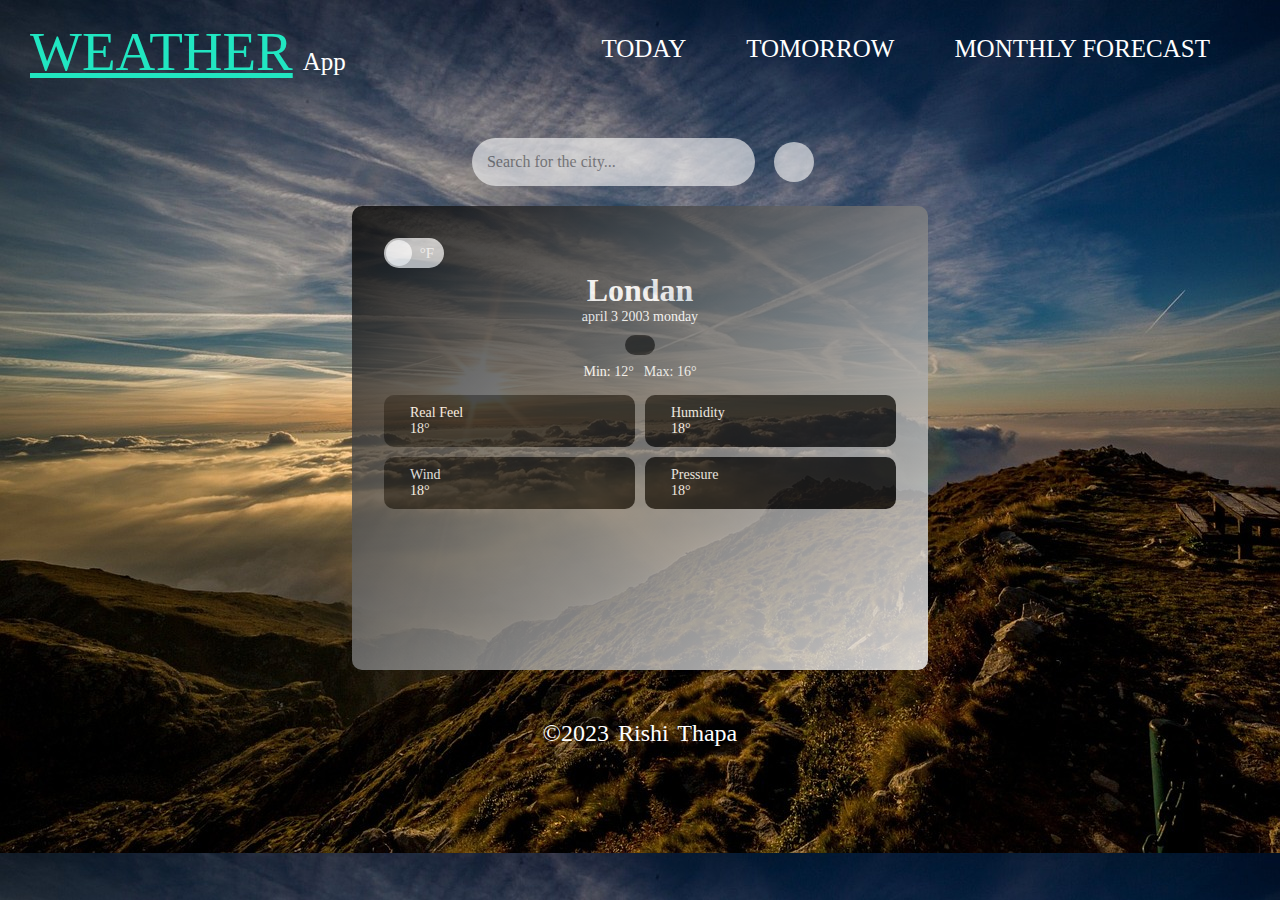
==== index.html @ fadd1b42 "first commit" ====
<!DOCTYPE html>
<html lang="en">
<head>
  <meta charset="UTF-8">
  <meta name="viewport" content="width=device-width, initial-scale=1.0">
  <link rel="stylesheet" href="https://cdnjs.cloudflare.com/ajax/libs/font-awesome/6.4.0/css/all.min.css" integrity="sha512-iecdLmaskl7CVkqkXNQ/ZH/XLlvWZOJyj7Yy7tcenmpD1ypASozpmT/E0iPtmFIB46ZmdtAc9eNBvH0H/ZpiBw==" crossorigin="anonymous" referrerpolicy="no-referrer" />
  <title>Weather App</title>
  <link rel="stylesheet" href="style.css">
</head>
<body>
    <div class="header">
        <div class="logo">
          <a href="index.html" style="text-decoration: none">
            <span class="hero-0"style="text-decoration: underline;"><u>WEATHER</u></span>App</a>
        </div>
  
        <nav>
          <div class="nav" id="nav">
            <ul>
              <li><a href="index.html">TODAY</a></li>
              <li><a href="index.html">TOMORROW</a></li>
              <li><a href="index.html">MONTHLY FORECAST</a></li>
            </ul>
          </div>
        </nav>
    </div>

    <div class="main">
        <div class="search">
            <input type="text" class="Search-bar" placeholder="Search for the city...">
            <Button><i class="fa-solid fa-magnifying-glass"></i></i></Button>
        </div>

        <div class="container">
          <div class="weather__units">
            <label class="weather__toggle-switch">
              <input type="checkbox" class="weather__toggle-input">
              <span class="weather__toggle-slider"></span>
              <span class="weather_unit_celsius">°C</span>
              <span class="weather_unit_farenheit">°F</span>
            </label>
            </div>
          <div class="weather__body">
              <h1 class="weather__city">Londan</h1>
              <div class="weather__datetime">april 3 2003 monday</div>
              <div class="weather__forecast"></div>
              <div class="weather__icon"></div>
              <p class="weather__temperature"></p>
              <div class="weather__minmax">
                  <p>Min: 12&#176</p>
                  <p>Max: 16&#176</p>
              </div>
          </div>
  
          <div class="weather__info">
              <div class="weather__card">
                  <i class="fa-solid fa-temperature-full"></i>
                  <div>
                      <p>Real Feel</p>
                      <p class="weather__realfeel">18&#176</p>
                  </div>
              </div>
              <div class="weather__card">
                  <i class="fa-solid fa-droplet"></i>
                  <div>
                      <p>Humidity</p>
                      <p class="weather__humidity">18&#176</p>
                  </div>
              </div>
              <div class="weather__card">
                  <i class="fa-solid fa-wind"></i>
                  <div>
                      <p>Wind</p>
                      <p class="weather__wind">18&#176</p>
                  </div>
              </div>
              <div class="weather__card">
                  <i class="fa-solid fa-gauge-high"></i>
                  <div>
                      <p>Pressure</p>
                      <p class="weather__pressure">18&#176</p>
                  </div>
              </div>
          </div>
      </div>

    <footer class="copyright">
            <p>©2023 Rishi Thapa</p>
    </footer>

    <script src="script.js"></script>
</body>
</html>
---- style.css ----
@import url('https://fonts.googleapis.com/css2?family=Poppins:wght@200;300;400&display=swap');
*{
    margin: 0;
    padding: 0;
    list-style: none;
    font-family: 'Itim', cursive;
    text-decoration: none;
}

html{
    scroll-behavior: smooth;
}

body{
    background-color: black;
    background-image: url(bg.jpg);
    background-size: cover;
}

.header{
    padding: 20px;
    margin: 0%;
    display: flex;
    justify-content: space-between; 
}

.header .logo a{
    color: rgb(255, 255, 255);
    font-size: 25px;
}

.logo .hero-0{
    align-items: center;
    padding: 10px;
    font-size: 55px;
    color: #21E6C1;
}

nav{
    margin-top: 15px;
}
.nav ul{
    display: flex;
}
.nav ul li a { 
    padding: 10px;
    text-decoration: none;
    margin-right: 40px;
    color: white;
    font-size: 25px;
    transition: all 150ms ease-in-out;
  }

.nav    a:hover{
    color: #21E6C1;
    text-decoration: underline;
    transform: translateY(-5px);
}

nav .fa-solid{
    color: aliceblue;
    display: none;
}

.main{
    margin-top: 15px;
}


input.Search-bar{
    background-image: linear-gradient(to right, white, rgb(255, 255, 255));
    opacity: 0.6;
    color: #000000;
    border: none;
    width: 20%;
    padding: 15px;
    margin: 0.8em;
    border-radius: 100px;
    font-size: 16px;
}
.search{
    
    display: flex;
    align-items: center;
    justify-content: center;
    margin: 0;
    padding: 7px 8px;
}
button{
    background-image: linear-gradient(to right, white, rgb(255, 255, 255));
    opacity: 0.6;
    margin: 0.5em;
    border-radius: 50%;
    border: none;
    height: 3em;
    width: 3em;
    outline: none;
    background: 7c7c7c2b;
    color: black;
    cursor: pointer;
    transition: 0.2s ease-in-out;
}
button:hover{
    background: rgb(165, 165, 218);

}

.weather__units {
    font-size: 15px;
    opacity: 1;
}

.weather__units span {
    cursor: pointer;
}

.weather__units span:first-child {
    margin-right: 0.5rem;
}

.weather__toggle-switch {
    display: inline-block;
    position: relative;
    width: 60px;
    height: 30px;
  }

  .weather__toggle-input {
    display: none;
  }

  .weather__toggle-slider {
    position: absolute;
    top: 0;
    left: 0;
    right: 0;
    bottom: 0;
    background-color: #ccc;
    border-radius: 34px;
    transition: all 0.3s;
  }

  .weather__toggle-slider:before {
    position: absolute;
    content: "";
    height: 26px;
    width: 26px;
    left: 2px;
    bottom: 2px;
    background-color: white;
    border-radius: 50%;
    transition: all 0.3s;
  }

  .weather__toggle-input:checked + .weather__toggle-slider {
    background-color: #2196F3;
  }

  .weather__toggle-input:checked + .weather__toggle-slider:before {
    transform: translateX(30px);
  }

  .weather_unit_celsius {
    position: absolute;
    top: 50%;
    left: 10px;
    transform: translateY(-50%);
  }

  .weather_unit_farenheit {
    position: absolute;
    top: 50%;
    right: 10px;
    transform: translateY(-50%);
  }

.container {
    background-image: linear-gradient(to bottom right, rgb(0, 0, 0) , rgb(255, 255, 255));
    opacity: 0.8;
    color: #fff;
    padding: 2rem;
    width: 40%;
    height: 400px;
    margin:auto;
    border-radius: 10px;
}

.weather__body {
    text-align: center;
}

.weather__datetime {
    margin-bottom: 10px;
    font-size: 14px;
}

.weather__forecast {
    background: #1e1e1e;
    display: inline-block;
    padding: 10px 15px;
    border-radius: 30px;
}

.weather__icon img {
    width: 70px;
}

.weather__temperature {
    font-size: 16px;
}

.weather__minmax {
    display: flex;
    justify-content: center;
}

.weather__minmax p {
    font-size: 14px;
    margin: 5px;
}

.weather__info {
    display: grid;
    grid-template-columns: repeat(2, 1fr);
    grid-gap: 10px;
    margin-top: 10px;
}

.weather__card {
    display: flex;
    align-items: center;
    background: #1e1e1e;
    padding: 10px;
    border-radius: 10px;
}

.weather__card i {
    font-size: 1.5rem;
    margin-right: 1rem;
}

.weather__card p {
    font-size: 14px;
}

.copyright{
    margin-top: 50px;
    align-items: center;
    color: #fff;
    font-size: x-large;
    word-spacing: 3px;
    text-align: center;
}
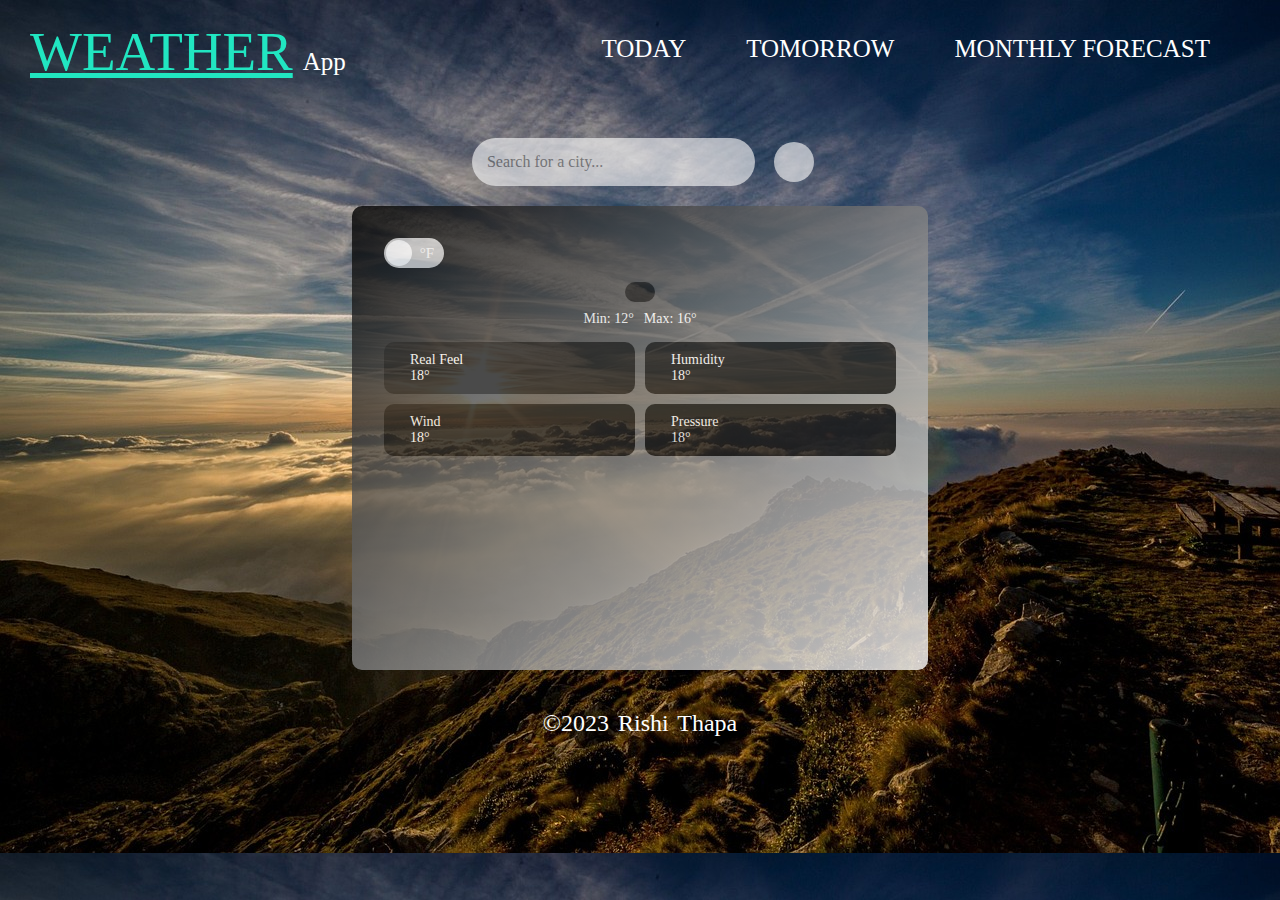
==== commit 6aaaa5f0: "2nd commit" ====
--- a/index.html
+++ b/index.html
@@ -18,18 +18,18 @@
           <div class="nav" id="nav">
             <ul>
               <li><a href="index.html">TODAY</a></li>
-              <li><a href="index.html">TOMORROW</a></li>
-              <li><a href="index.html">MONTHLY FORECAST</a></li>
+              <li><a href="tomorrow.html">TOMORROW</a></li>
+              <li><a href="month.html">MONTHLY FORECAST</a></li>
             </ul>
           </div>
         </nav>
     </div>
 
     <div class="main">
-        <div class="search">
-            <input type="text" class="Search-bar" placeholder="Search for the city...">
-            <Button><i class="fa-solid fa-magnifying-glass"></i></i></Button>
-        </div>
+      <form class="weather__search">
+        <input type="text" placeholder="Search for a city..." class="weather__searchform">
+        <button><i class="fa-solid fa-magnifying-glass"></i></button>
+      </form> 
 
         <div class="container">
           <div class="weather__units">
@@ -41,8 +41,8 @@
             </label>
             </div>
           <div class="weather__body">
-              <h1 class="weather__city">Londan</h1>
-              <div class="weather__datetime">april 3 2003 monday</div>
+              <h1 class="weather__city"></h1>
+              <div class="weather__datetime"></div>
               <div class="weather__forecast"></div>
               <div class="weather__icon"></div>
               <p class="weather__temperature"></p>
--- a/style.css
+++ b/style.css
@@ -67,7 +67,7 @@
 }
 
 
-input.Search-bar{
+.weather__searchform{
     background-image: linear-gradient(to right, white, rgb(255, 255, 255));
     opacity: 0.6;
     color: #000000;
@@ -78,7 +78,7 @@
     border-radius: 100px;
     font-size: 16px;
 }
-.search{
+.weather__search{
     
     display: flex;
     align-items: center;
@@ -185,6 +185,9 @@
     border-radius: 10px;
 }
 
+.container h1{
+    text-align: center;
+}
 .weather__body {
     text-align: center;
 }
@@ -244,8 +247,7 @@
 }
 
 .copyright{
-    margin-top: 50px;
-    align-items: center;
+    margin-top: 40px;
     color: #fff;
     font-size: x-large;
     word-spacing: 3px;
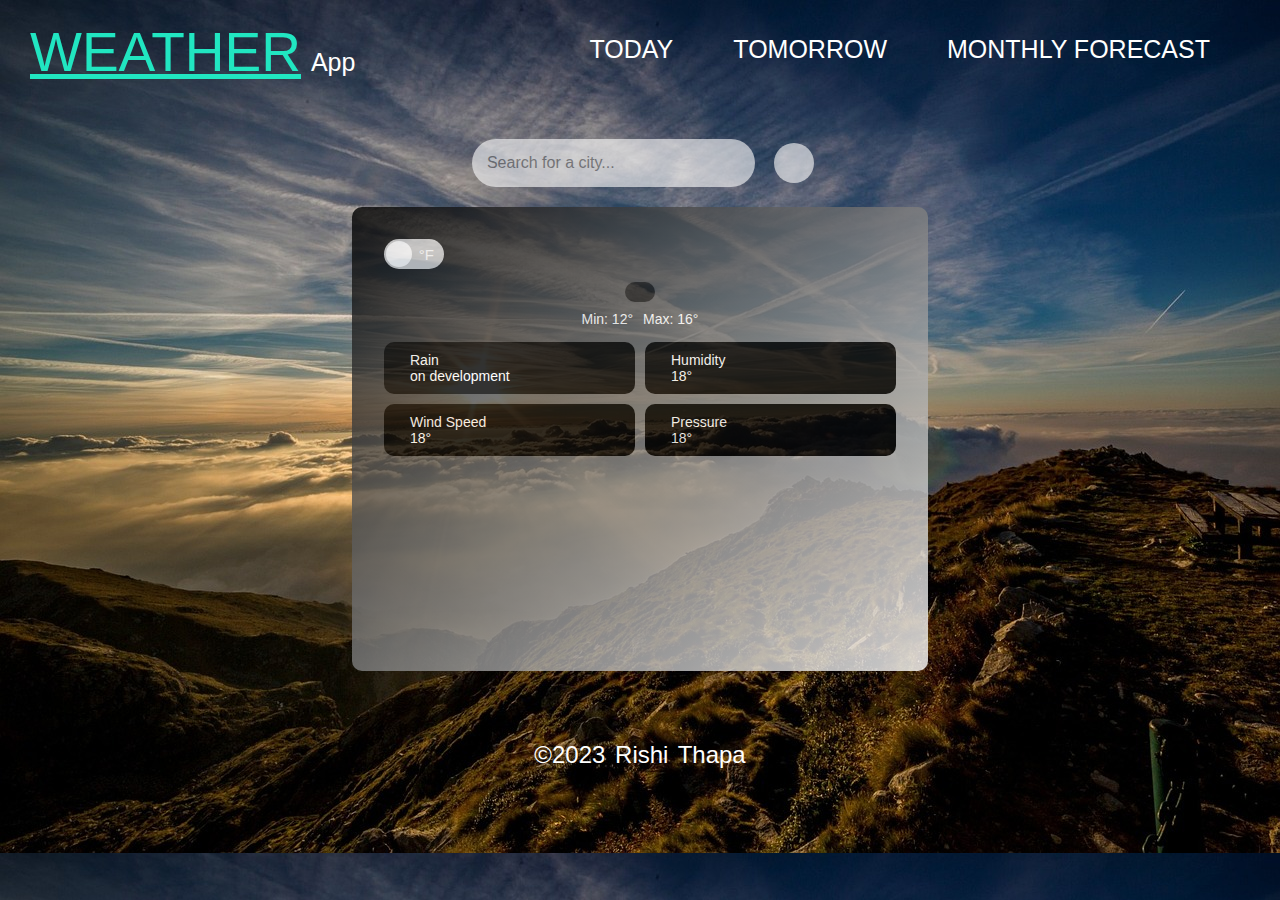
==== commit 6d8b1589: "3rd" ====
--- a/index.html
+++ b/index.html
@@ -54,10 +54,10 @@
   
           <div class="weather__info">
               <div class="weather__card">
-                  <i class="fa-solid fa-temperature-full"></i>
+                <i class="fa-solid fa-cloud-rain"></i>
                   <div>
-                      <p>Real Feel</p>
-                      <p class="weather__realfeel">18&#176</p>
+                      <p>Rain</p>
+                      <p class="weather__rain">on development</p>
                   </div>
               </div>
               <div class="weather__card">
@@ -70,7 +70,7 @@
               <div class="weather__card">
                   <i class="fa-solid fa-wind"></i>
                   <div>
-                      <p>Wind</p>
+                      <p>Wind Speed </p>
                       <p class="weather__wind">18&#176</p>
                   </div>
               </div>
--- a/style.css
+++ b/style.css
@@ -3,8 +3,8 @@
     margin: 0;
     padding: 0;
     list-style: none;
-    font-family: 'Itim', cursive;
-    text-decoration: none;
+    font-family: 'Schibsted Grotesk', sans-serif;
+    
 }
 
 html{
@@ -12,7 +12,6 @@
 }
 
 body{
-    background-color: black;
     background-image: url(bg.jpg);
     background-size: cover;
 }
@@ -96,7 +95,7 @@
     width: 3em;
     outline: none;
     background: 7c7c7c2b;
-    color: black;
+    color: #21E6C1;
     cursor: pointer;
     transition: 0.2s ease-in-out;
 }
@@ -153,7 +152,7 @@
   }
 
   .weather__toggle-input:checked + .weather__toggle-slider {
-    background-color: #2196F3;
+    background-color: #21E6C1;
   }
 
   .weather__toggle-input:checked + .weather__toggle-slider:before {
@@ -232,7 +231,7 @@
 .weather__card {
     display: flex;
     align-items: center;
-    background: #1e1e1e;
+    background: #000000;
     padding: 10px;
     border-radius: 10px;
 }
@@ -247,7 +246,7 @@
 }
 
 .copyright{
-    margin-top: 40px;
+    margin-top: 70px;
     color: #fff;
     font-size: x-large;
     word-spacing: 3px;
